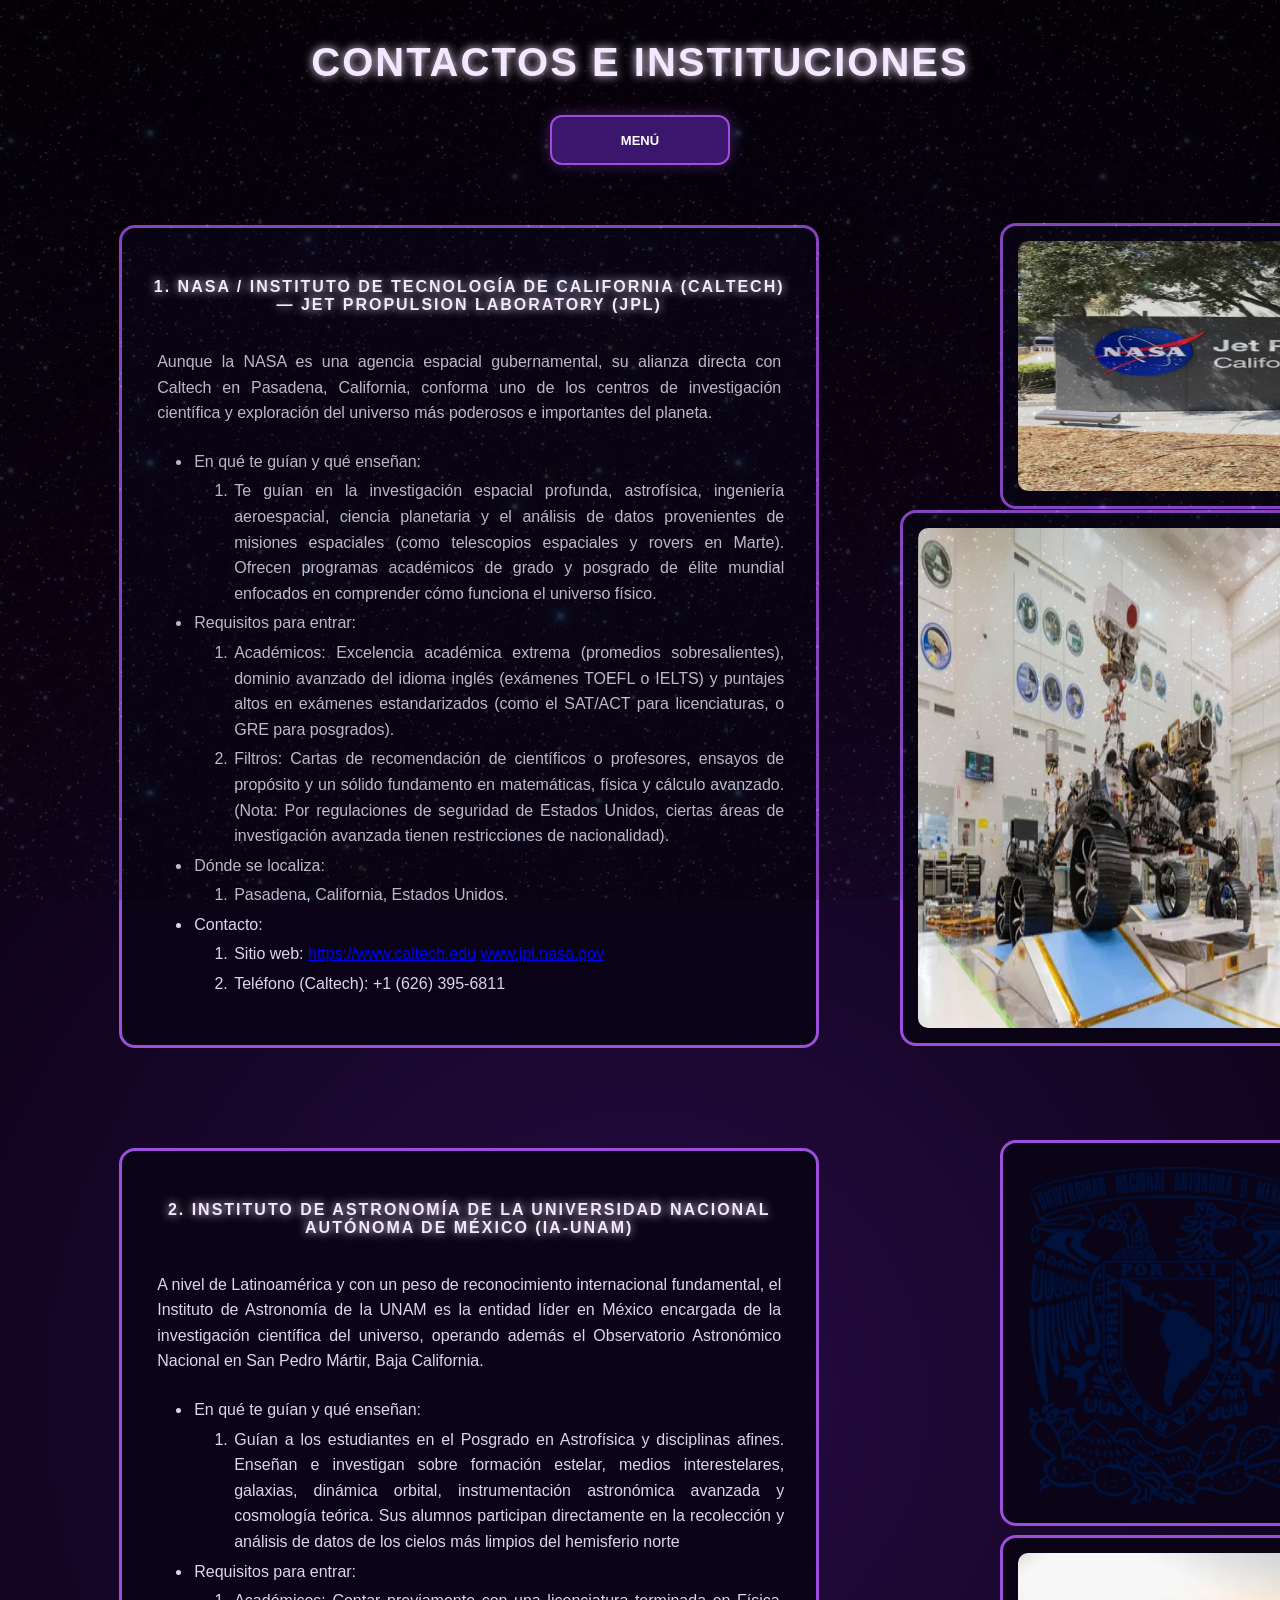
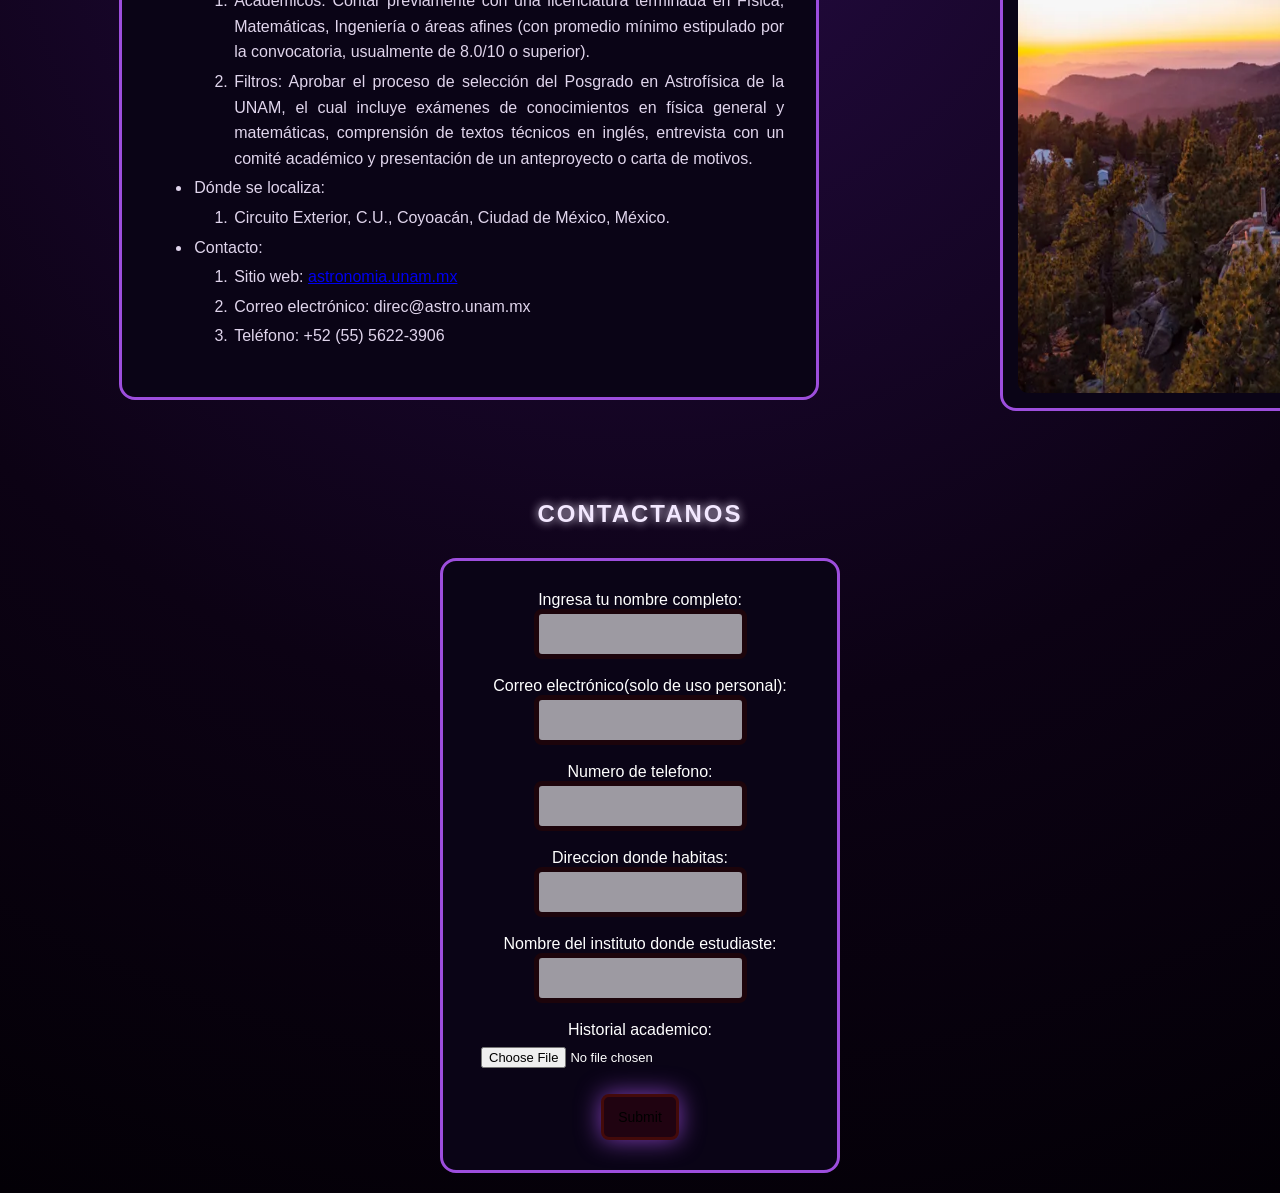
==== contactos.html @ a42d24ae "Add files via upload" ====
<!DOCTYPE html>
<html lang="es">
<head>
    <meta charset="UTF-8">
    <meta name="viewport" content="width=device-width, initial-scale=1">
    <title>El universo</title>
        <link rel="icon" type="img/png" href="loog.png">
        <link rel="stylesheet" href="estilo4cont.css">
</head>
<body>
    <h1> Contactos e instituciones</h1>
    <div class="fondo"><img src="estrellas.png"alt="fondo"></div>
        <div class="contenedor-botones">
        <div class="salir">
            <a href="terror_universal.html">
                <button>Menú</button>
            </a>
        </div>
    </div>

    <div class="ini">
        <h4>
            1. NASA / Instituto de Tecnología de California (Caltech) — Jet Propulsion Laboratory (JPL)
        </h4>
        <p>
            Aunque la NASA es una agencia espacial gubernamental, su alianza directa con Caltech en Pasadena, 
            California, conforma uno de los centros de investigación científica y exploración del universo
            más poderosos e importantes del planeta.
        </p>
        <ul>
            <li>En qué te guían y qué enseñan:</li> 
            <ol>
            <li>
            Te guían en la investigación espacial profunda, astrofísica, ingeniería aeroespacial,
             ciencia planetaria y el análisis de datos provenientes de misiones espaciales (como telescopios espaciales y rovers en Marte). 
             Ofrecen programas académicos de grado y posgrado de élite mundial enfocados en comprender cómo funciona el universo físico.
            </li>
            </ol>

             <li>Requisitos para entrar:</li> 
            <ol>
            <li>
            Académicos: Excelencia académica extrema (promedios sobresalientes),
            dominio avanzado del idioma inglés (exámenes TOEFL o IELTS) y puntajes altos en exámenes
            estandarizados (como el SAT/ACT para licenciaturas, o GRE para posgrados).
        </li>
            <li>
            Filtros: Cartas de recomendación de científicos o profesores, ensayos de propósito y un sólido fundamento 
            en matemáticas, física y cálculo avanzado. (Nota: Por regulaciones de seguridad de
            Estados Unidos, ciertas áreas de investigación avanzada tienen restricciones de nacionalidad).
            </li>
            </ol>

             <li>Dónde se localiza:</li> 
            <ol>
            <li>
            Pasadena, California, Estados Unidos.</li>
            </ol>

            <li>Contacto:</li> 
            <ol>
            <li>
            Sitio web: <a class="sobre" href="https://www.caltech.edu/"> https://www.caltech.edu</a> <a class="sobre" href="https://www.jpl.nasa.gov/">www.jpl.nasa.gov</a>
            </li>
            <li>
            Teléfono (Caltech): +1 (626) 395-6811
            </li>
            </ol>
        </ul>
    </div>
     <div class="IMG1"> <img src="nasa1.png" width="650px" height="250px" alt="a"></div>
     <div class="IMG2"> <img src="nasa2.png" width="425px" height="500px" alt="a"></div>
     <div class="IMG3"> <img src="nasa3.png" width="425px" height="500px" alt="a"></div>


        <div class="ini">
        <h4>
            2. Instituto de Astronomía de la Universidad Nacional Autónoma de México (IA-UNAM)
        </h4>
        <p>
            A nivel de Latinoamérica y con un peso de reconocimiento internacional fundamental, 
            el Instituto de Astronomía de la UNAM es la entidad líder en México
            encargada de la investigación científica del universo, operando además 
            el Observatorio Astronómico Nacional en San Pedro Mártir, Baja California.
        </p>
        <ul>
            <li>En qué te guían y qué enseñan:</li> 
            <ol>
            <li>
            Guían a los estudiantes en el Posgrado en Astrofísica y disciplinas afines.
            Enseñan e investigan sobre formación estelar, medios interestelares, galaxias, dinámica orbital, 
            instrumentación astronómica avanzada y cosmología teórica. Sus alumnos 
            participan directamente en la recolección y análisis de datos de los cielos más limpios del hemisferio norte
            </li>
            </ol>

             <li>Requisitos para entrar:</li> 
            <ol>
            <li>
            Académicos: Contar previamente con una
            licenciatura terminada en Física, Matemáticas, Ingeniería o 
            áreas afines (con promedio mínimo estipulado por la convocatoria, usualmente de 8.0/10 o superior).
        </li>
            <li>
            Filtros: Aprobar el proceso de selección del Posgrado en Astrofísica de la UNAM, el cual incluye exámenes
            de conocimientos en física general y matemáticas,
             comprensión de textos técnicos en inglés, entrevista con un comité académico
              y presentación de un anteproyecto o carta de motivos.
            </li>
            </ol>

            <li>Dónde se localiza:</li> 
            <ol>
            <li>
            Circuito Exterior, C.U., Coyoacán, Ciudad de México, México.</li>
            </ol>

            <li>Contacto:</li> 
            <ol>
            <li>
            Sitio web: <a class="sobre" href="https://astronomia.unam.mx/"> astronomia.unam.mx </a>
            </li>
            <li>
            Correo electrónico: direc@astro.unam.mx
            </li>
            <li>
            Teléfono: +52 (55) 5622-3906
            </li>
            </ol>
        </ul>
    </div>
    
    <h2>Contactanos</h2>
    <div class="formu">
            <form name="formul"> 
                Ingresa tu nombre completo: <input type="text"/> <br/><br/>
                Correo electrónico(solo de uso personal): <input type="text"/> <br/><br/>
                Numero de telefono: <input type="text"/> <br/><br/>
                Direccion donde habitas: <input type="text"/> <br/><br/>
                Nombre del instituto donde estudiaste: <input type="text"/> <br/><br/>
                Historial academico: <input type="file"> <br/><br/>
                <input type="submit">
            </form>
    </div>

    <div class="IMG4"> <img src="unam1.png" width="650px" height="350px" alt="a"></div>
    <div class="IMG5"> <img src="unam2.png" width="650px" height="440px" alt="a"></div>
    
</body>
</html>
---- estilo4cont.css ----
p {
    margin: 0;
    color: #e0d5ec;
    text-align: justify;
    line-height: 1.6;
    overflow-wrap: break-word;
    padding: 5px;
}

body {
    margin: 0;
    padding: 20px;
    min-height: 100vh;
    position: relative;
    font-family: Arial, sans-serif;
    background: radial-gradient(circle at center, #260b45 0%, #0c0214 60%, #030006 100%);
}

h1 {
    margin: 20px 0 30px;
    text-align: center;
    color: #f3e8ff;
    font-size: 2.5rem;
    letter-spacing: 2px;
    text-transform: uppercase;
    text-shadow: 0 0 10px ;
    position: relative;
    z-index: 10;
}

h4{
    margin: 20px 0 30px;
    text-align: center;
    color: #f3e8ff;
    letter-spacing: 2px;
    text-transform: uppercase;
    text-shadow: 0 0 10px ;
    position: relative;
    z-index: 10;
}

h2{
    margin: 20px 0 30px;
    text-align: center;
    color: #f3e8ff;
    letter-spacing: 2px;
    text-transform: uppercase;
    text-shadow: 0 0 10px;
    position: relative;
    z-index: 10;
}

a:hover.sobre{
  color:#fff;
  border: 3px;
  font-family:impact;
} 

a:active.sobre{
  color:#fff;
  border: 3px;
  font-family:impact;
}

a:visited.sobre{
 color:#fff;
  border: 3px;
  font-family:impact;
}

.contenedor-botones {
    display: flex;
    justify-content: center;
    flex-wrap: wrap;
    gap: 20px;
    margin-bottom: 50px;
    position: relative;
    z-index: 10;
}

        button {
            width: 180px; 
            height: 50px; 
            cursor: pointer; 
            border: 2px solid #9d4edd; 
            border-radius: 12px; 
            background-color: #3c166d; 
            color: #ffffff; 
            font-weight: bold; 
            text-transform: uppercase; 
            font-size: 13px; 
            transition: background-color 0.3s, transform 0.2s, box-shadow 0.2s; 
            box-shadow: 0 0 15px rgba(157, 78, 221, 0.4); 
        }

        button:hover {
            background-color: #5a189a; 
            transform: scale(1.05); 
            box-shadow: 0 0 25px rgba(157, 78, 221, 0.8); 
        }

.ini {
    box-sizing: border-box;
    background-color: #0a0416;
    border: 3px solid #9d4edd;
    border-radius: 16px;
}    

.formu {
    box-sizing: border-box;
    background-color: #0a0416;
    border: 3px solid #9d4edd;
    border-radius: 16px;
}   

.IMG1, .IMG2, .IMG3, .IMG4, .IMG5, .IMG6, .IMG7 {
    box-sizing: border-box;
    background-color: #0a0416;
    border: 3px solid #9d4edd;
    border-radius: 16px;
    max-width: auto;
    max-height: auto;
    margin-top: 10px;
    margin-bottom: 2px;
}

.ini {
    width: 80%;
    max-width: 700px;
    margin: 60px auto 100px 8%;
    padding: 30px;
    min-height: auto;
}

form{
    color: #fff;
}

.formu {
    width: 100%;
    max-width: 400px;
    padding: 30px;
    min-height: fit-content;
    text-align: center;
    margin: 0 auto;
}

.formu input[type="text"] {
            width: auto;
            padding: 12px 14px;
            border: 5px solid #280505;
            border-radius: 8px;
            font-size: 14px;
            opacity: 0.6;
            color: #020202;
        }

.formu input[type="submit"] {
            width: auto;
            padding: 12px 14px;
            border: 3px solid #430a0a;
            border-radius: 8px;
            font-size: 14px;
            background-color: #200311;
            box-shadow: 0 0 25px rgba(157, 78, 221, 0.8); 
        }


.formu input[type="file"] {
            width: 100%;
            padding: 8px;
            font-size: 13px;
            color: #ffffff;
        }

.IMG1 {
    position: absolute;
    left: 1000px;
    top: 212.5px;
    padding: 15px;
    height: auto;
    width: auto;
}

.IMG2 {
    position: absolute;
    left: 900px;
    top: 500px;
    padding: 15px;
}
.IMG3 {
    position: absolute;
    left: 1375px;
    top: 500px;
    padding: 15px;
}
.IMG4 {
    position: absolute;
    left: 1000px;
    top: 1130px;
    padding: 15px;
}
.IMG5 {
    position: absolute;
    left: 1000px;
    top: 1525px;
    padding: 15px;
}

img {
    display: block;
    border-radius: 10px;
    row-gap: 25px;
    display: flex;
    flex-direction: column;
    align-items: flex-start;
    gap: 100px;
}

li{
    margin: 0;
    color: #e0d5ec;
    text-align: justify;
    line-height: 1.6;
    overflow-wrap: break-word;
    padding: 2px;
}

.fondo {
    position: fixed;
    inset: 0;
    background-image: url('estrellas.png');
    opacity: 0.15;
    z-index: 1;
    pointer-events: none;
}
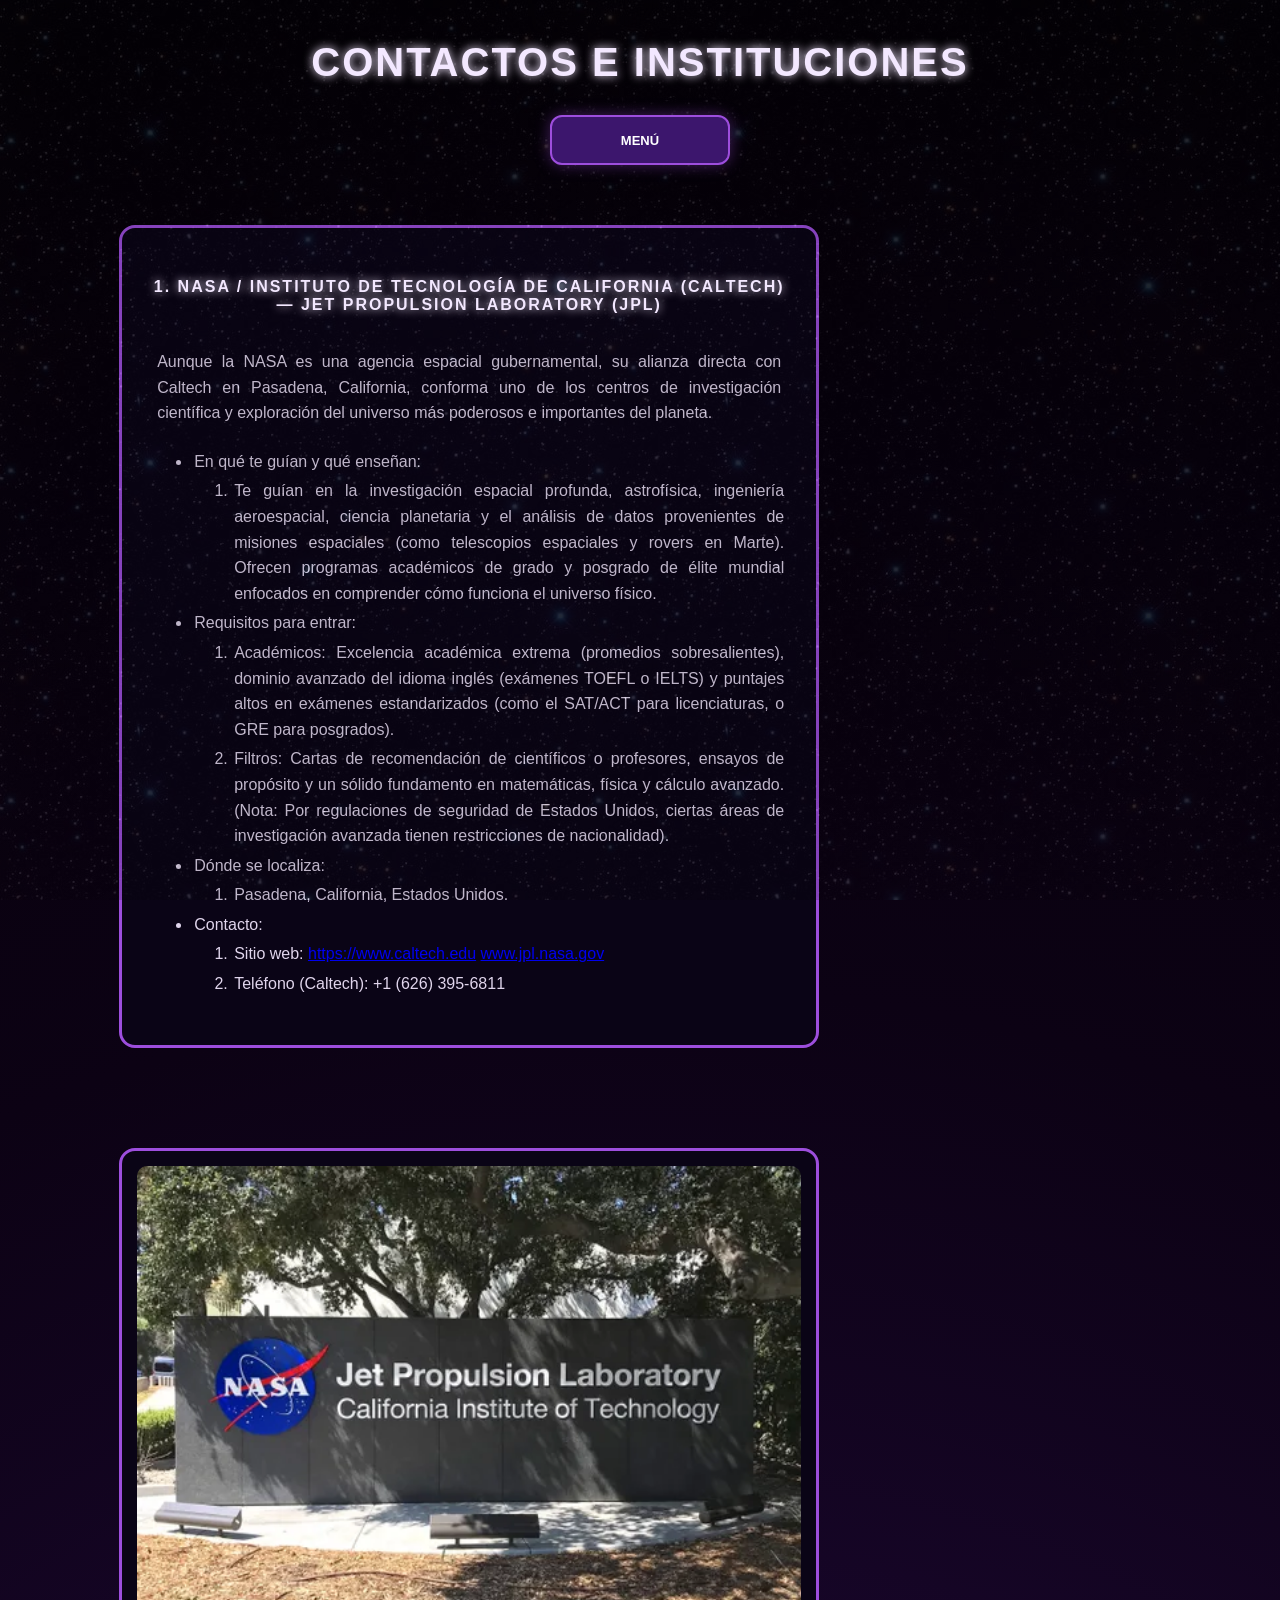
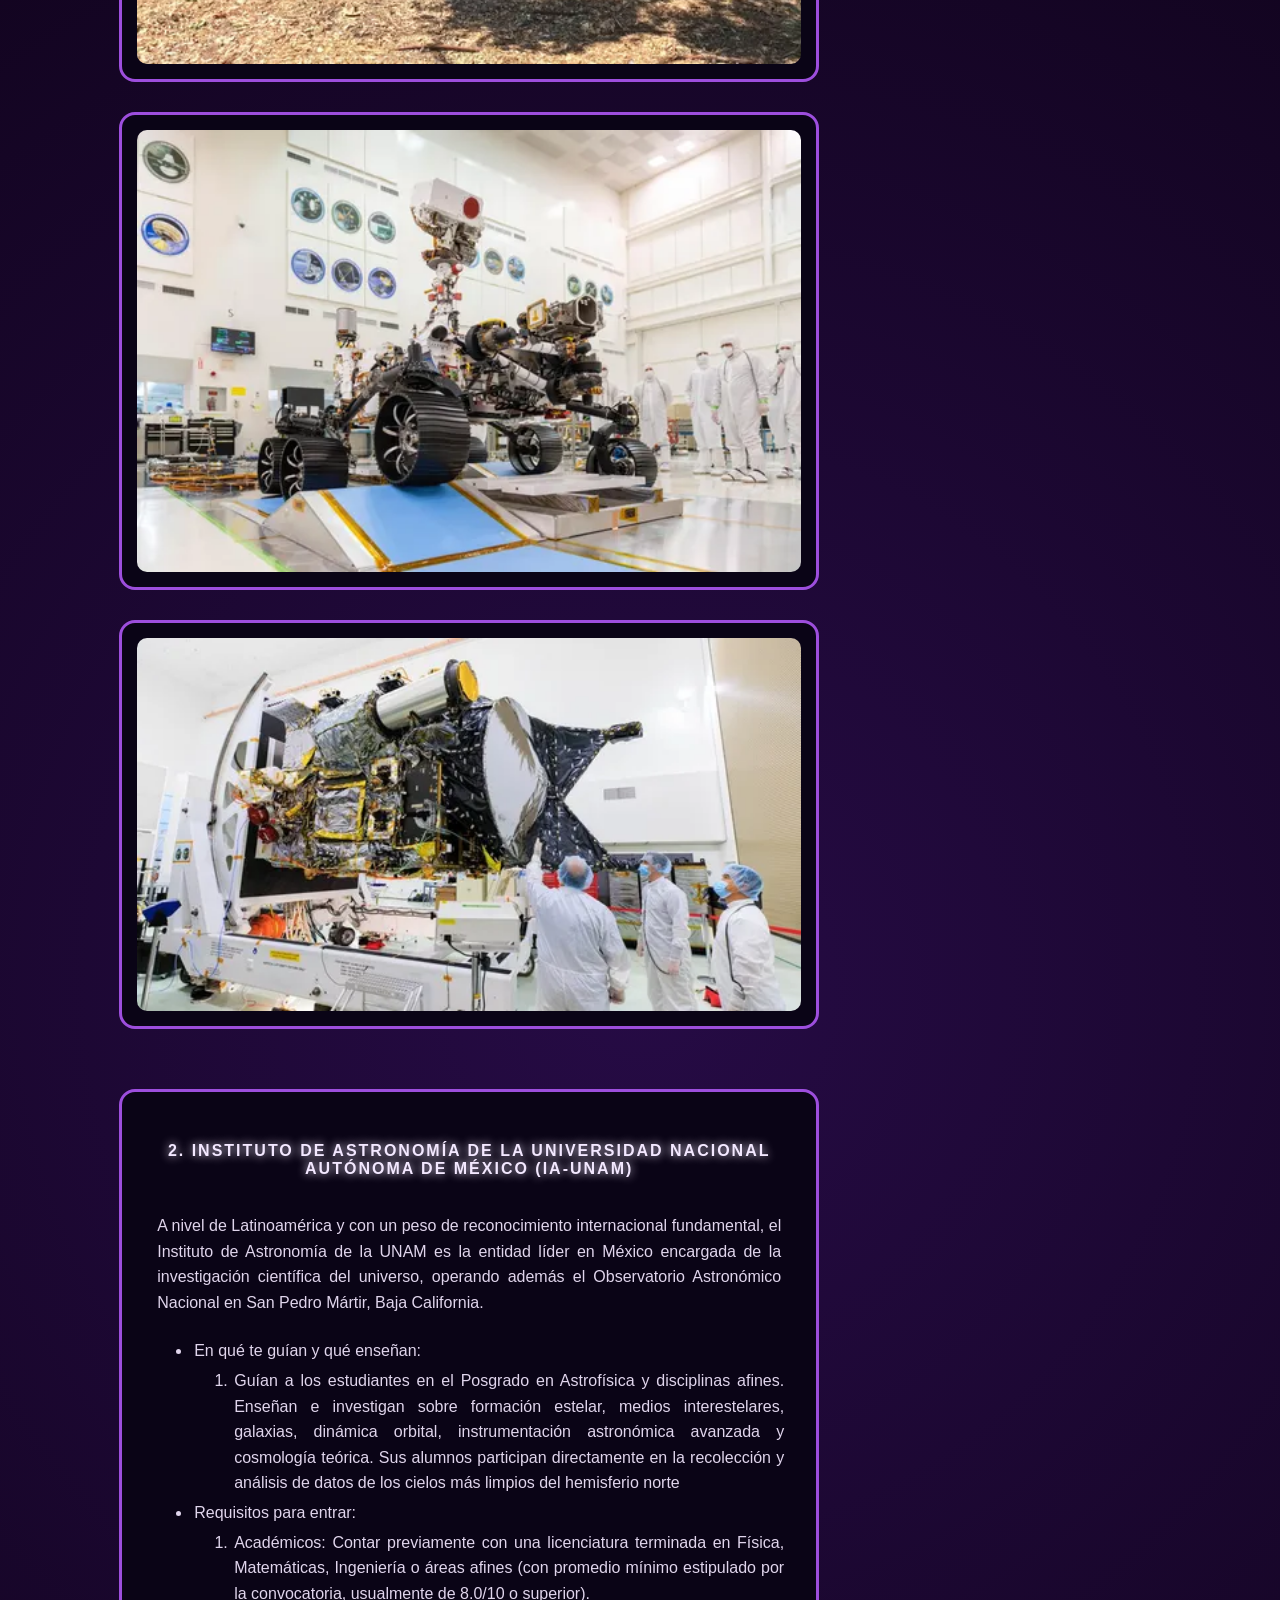
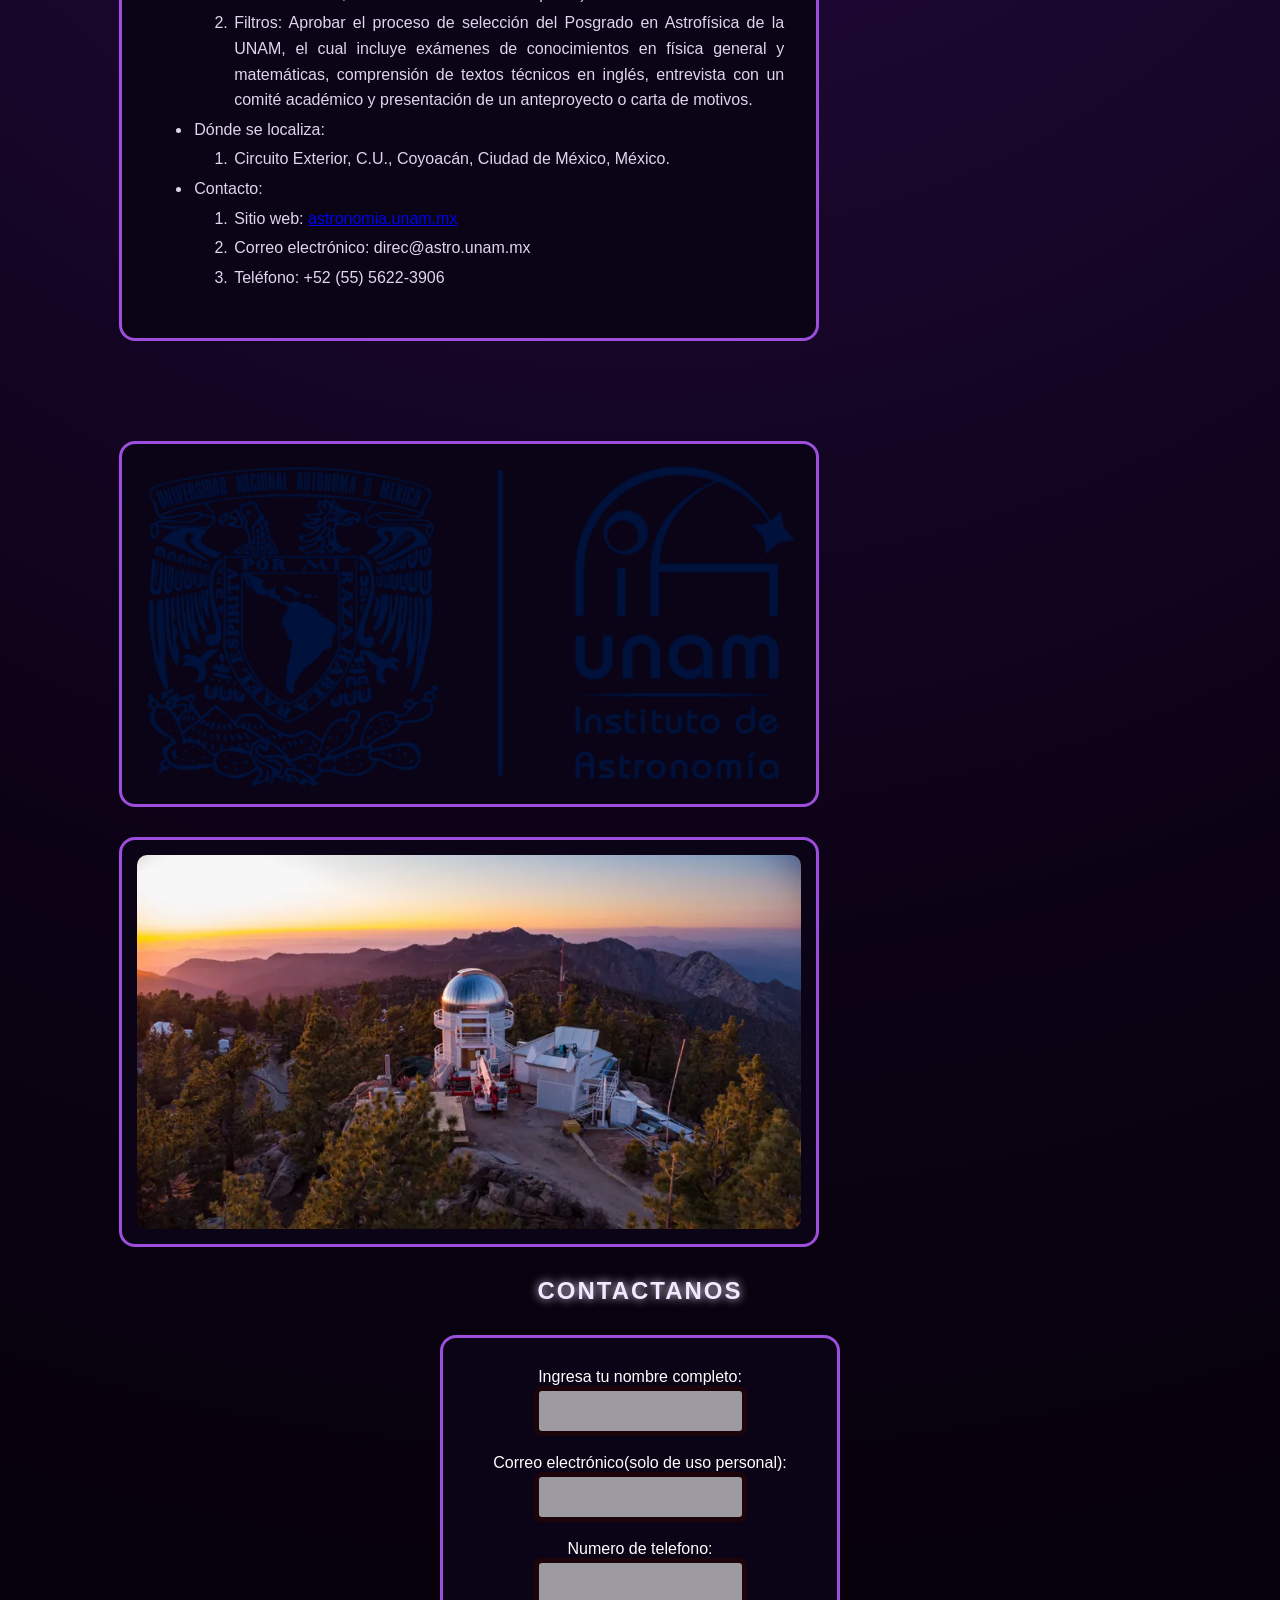
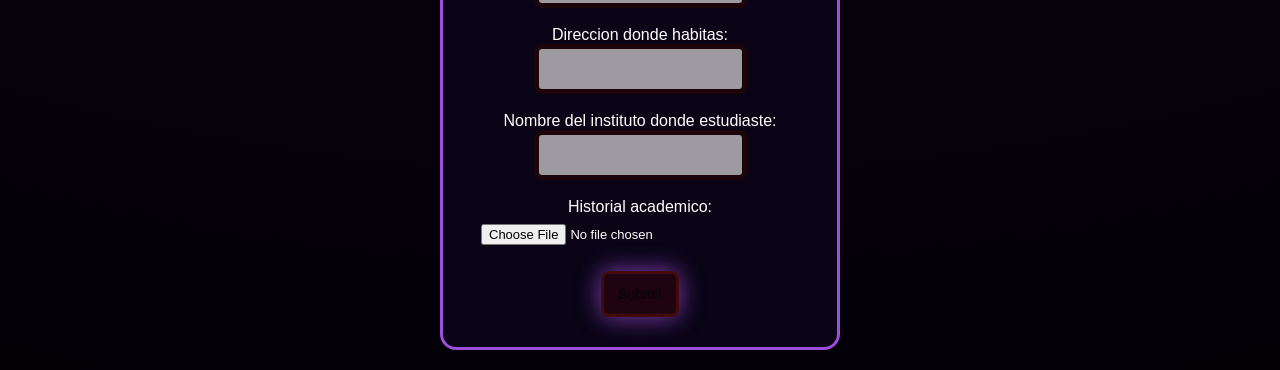
==== commit 6af8e2a8: "Update contactos.html" ====
--- a/contactos.html
+++ b/contactos.html
@@ -12,7 +12,7 @@
     <div class="fondo"><img src="estrellas.png"alt="fondo"></div>
         <div class="contenedor-botones">
         <div class="salir">
-            <a href="terror_universal.html">
+            <a href="index.html">
                 <button>Menú</button>
             </a>
         </div>
@@ -130,6 +130,9 @@
         </ul>
     </div>
     
+    <div class="IMG4"> <img src="unam1.png" width="650px" height="350px" alt="a"></div>
+    <div class="IMG5"> <img src="unam2.png" width="650px" height="440px" alt="a"></div>
+    
     <h2>Contactanos</h2>
     <div class="formu">
             <form name="formul"> 
@@ -143,8 +146,5 @@
             </form>
     </div>
 
-    <div class="IMG4"> <img src="unam1.png" width="650px" height="350px" alt="a"></div>
-    <div class="IMG5"> <img src="unam2.png" width="650px" height="440px" alt="a"></div>
-    
 </body>
-</html>+</html>
--- a/estilo4cont.css
+++ b/estilo4cont.css
@@ -233,4 +233,27 @@
     opacity: 0.15;
     z-index: 1;
     pointer-events: none;
-}+}
+
+@media (max-width: 1760px) {
+  .IMG1, .IMG2, .IMG3, .IMG4, .IMG5, .IMG6, .IMG7 {
+    position: static;
+    width: 100%;
+    max-width: 700px;
+    margin: 0 auto 30px 8%;
+  }
+  .IMG1 img, .IMG2 img, .IMG3 img, .IMG4 img,
+  .IMG5 img, .IMG6 img, .IMG7 img {
+    width: 100%;
+    height: auto;
+  }
+}
+
+@media (max-width: 700px) {
+  body { padding: 10px; }
+  h1 { font-size: 1.6rem; }
+  .ini { width: 100%; margin: 20px auto; padding: 15px; }
+  .IMG1, .IMG2, .IMG3, .IMG4, .IMG5, .IMG6, .IMG7 { margin: 0 auto 30px; }
+  .formu { width: 100%; max-width: 100%; padding: 15px; margin: 0 auto 30px; }
+  .formu input[type="text"] { width: 100%; box-sizing: border-box; }
+}
